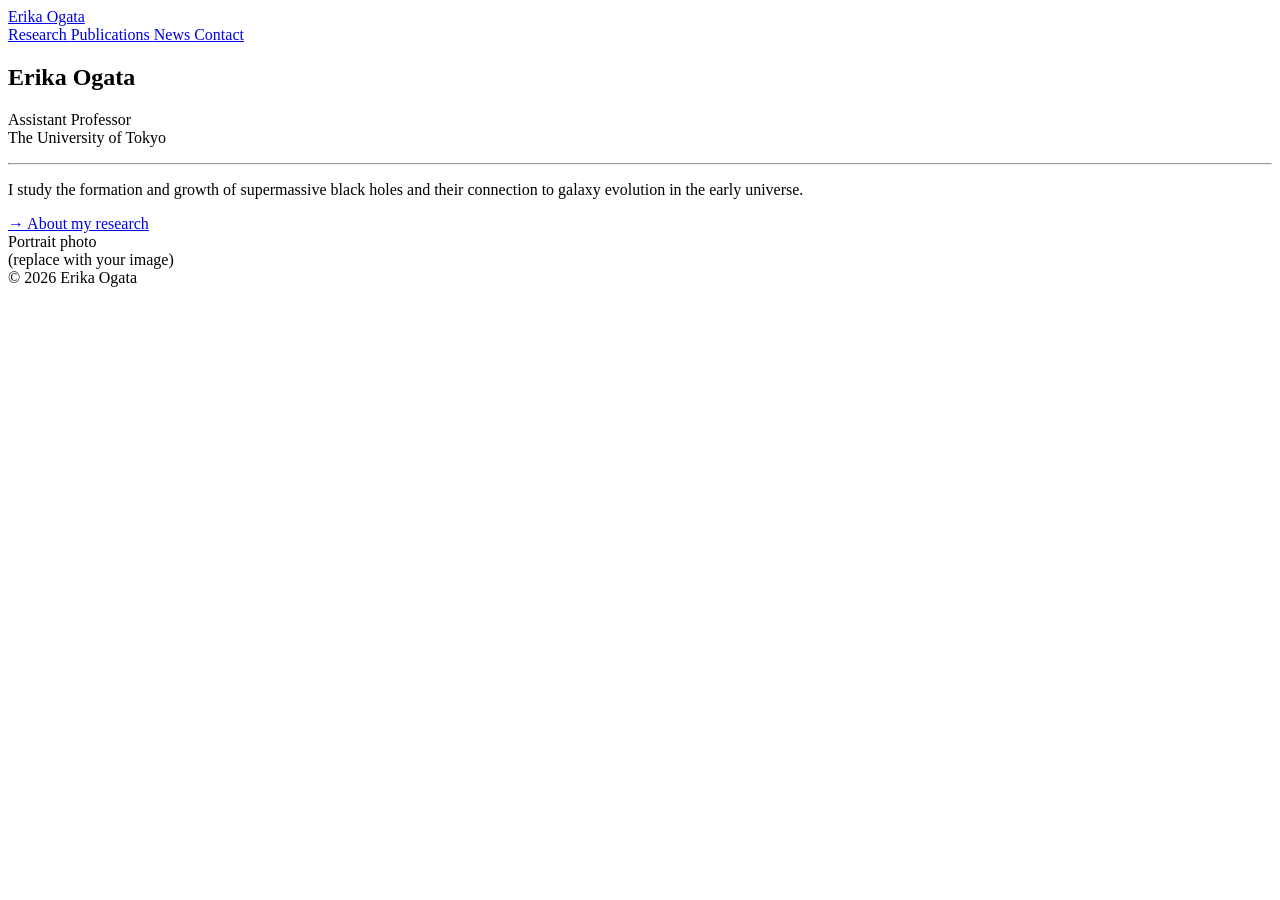
==== index.html @ b4ce8072 "Update index.html" ====
<!DOCTYPE html>
<html lang="en">
 <head>
  <meta charset="utf-8"/>
  <meta content="width=device-width,initial-scale=1" name="viewport"/>
  <title>
   Erika Ogata
  </title>
  <link href="style.css" rel="stylesheet"/>
 </head>
 <body>
  <div class="wrap">
   <header class="header">
    <a class="brand" href="index.html">
     Erika Ogata
    </a>
    <nav class="nav">
     <a href="research.html">
      Research
     </a>
     <a href="publications.html">
      Publications
     </a>
     <a href="news.html">
      News
     </a>
     <a href="contact.html">
      Contact
     </a>
    </nav>
   </header>
   <main>
    <section class="home">
     <div>
      <h1>
       Erika Ogata
      </h1>
      <p class="affiliation">
       Assistant Professor
       <br/>
       The University of Tokyo
      </p>
      <hr class="small-rule"/>
      <p class="intro">
       I study the formation and growth of supermassive black holes and their connection to galaxy evolution in the early universe.
      </p>
      <a href="research.html">
       &rarr; About my research
      </a>
     </div>
     <div class="portrait portrait-placeholder">
      <span>
       Portrait photo
       <br/>
       (replace with your image)
      </span>
     </div>
    </section>
   </main>
   <footer class="footer">
    &copy; 2026 Erika Ogata
   </footer>
  </div>
 </body>
</html>
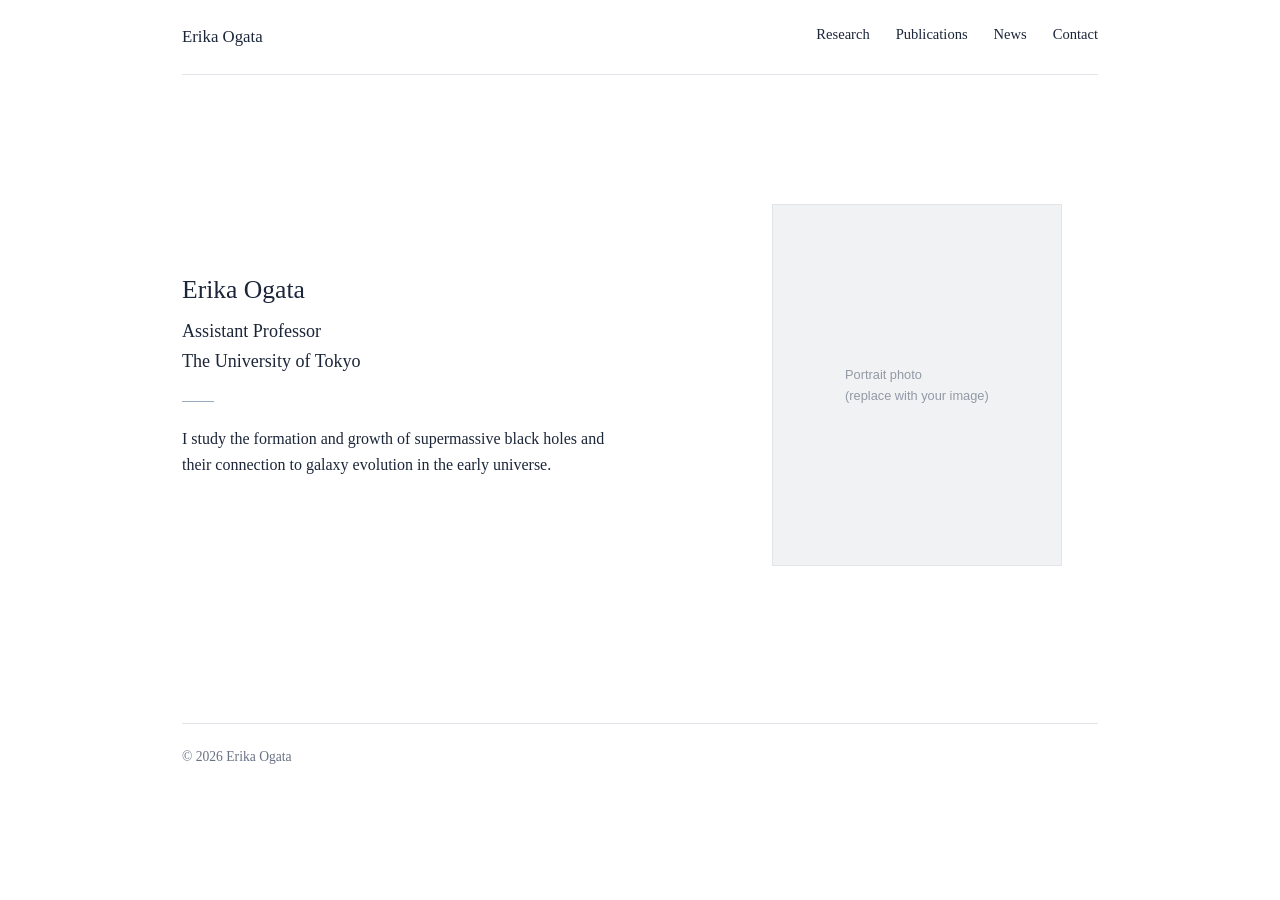
==== commit e40cec81: "Update index.html" ====
--- a/index.html
+++ b/index.html
@@ -44,9 +44,6 @@
       <p class="intro">
        I study the formation and growth of supermassive black holes and their connection to galaxy evolution in the early universe.
       </p>
-      <a href="research.html">
-       &rarr; About my research
-      </a>
      </div>
      <div class="portrait portrait-placeholder">
       <span>
@@ -63,3 +60,4 @@
   </div>
  </body>
 </html>
+
--- a/style.css
+++ b/style.css
@@ -0,0 +1,267 @@
+:root {
+  --ink:#1c2639;
+  --muted:#697184;
+  --line:#e1e4e9;
+  --link:#234a8a
+}
+
+* {
+  box-sizing:border-box
+}
+
+html {
+  scroll-behavior:smooth
+}
+
+body {
+  margin:0;
+  background:#fff;
+  color:var(--ink);
+  font-family:Georgia,'Times New Roman',serif;
+  line-height:1.65
+}
+
+a {
+  color:var(--link);
+  text-decoration:none
+}
+
+a:hover {
+  text-decoration:underline
+}
+
+.wrap {
+  max-width:980px;
+  margin:auto;
+  padding:0 32px
+}
+
+.header {
+  display:flex;
+  justify-content:space-between;
+  align-items:center;
+  border-bottom:1px solid var(--line);
+  padding:22px 0;
+  gap:24px
+}
+
+.brand {
+  color:var(--ink);
+  font-size:1.05rem
+}
+
+.nav {
+  display:flex;
+  gap:26px;
+  flex-wrap:wrap
+}
+
+.nav a {
+  font-size:.91rem;
+  color:var(--ink);
+  padding-bottom:6px
+}
+
+.nav a.active {
+  border-bottom:1px solid var(--ink)
+}
+
+main {
+  min-height:72vh
+}
+
+.home {
+  display:grid;
+  grid-template-columns:1.35fr .85fr;
+  align-items:center;
+  gap:72px;
+  min-height:620px;
+  padding:90px 0
+}
+
+.home h1 {
+  font-size:1.6rem;
+  font-weight:400;
+  margin:0 0 6px
+}
+
+.affiliation {
+  font-size:1.13rem;
+  margin:0
+}
+
+.small-rule {
+  width:32px;
+  border:0;
+  border-top:1px solid #9caac0;
+  margin:24px 0
+}
+
+.intro {
+  max-width:430px;
+  margin:0 0 22px
+}
+
+.portrait {
+  width:100%;
+  max-width:290px;
+  aspect-ratio:4/5;
+  object-fit:cover;
+  background:#f1f2f4;
+  border:1px solid var(--line)
+}
+
+.portrait-placeholder {
+  display:flex;
+  align-items:center;
+  justify-content:center;
+  color:#9299a5;
+  font-family:Arial,sans-serif;
+  font-size:.8rem
+}
+
+.page {
+  padding:55px 0 90px
+}
+
+.page h1 {
+  font-size:2rem;
+  font-weight:400;
+  margin:0 0 10px
+}
+
+.lead {
+  max-width:660px;
+  margin:22px 0 38px
+}
+
+.research-row {
+  display:grid;
+  grid-template-columns:42px 1fr;
+  gap:16px;
+  border-top:1px solid var(--line);
+  padding:25px 0
+}
+
+.research-row .num {
+  color:var(--muted)
+}
+
+.research-row h2 {
+  font-weight:400;
+  font-size:1.2rem;
+  margin:0 0 5px
+}
+
+.research-row p {
+  margin:0;
+  color:#3f4859
+}
+
+.pub {
+  display:grid;
+  grid-template-columns:65px 1fr;
+  gap:18px;
+  border-top:1px solid var(--line);
+  padding:17px 0
+}
+
+.pub .year,.meta {
+  color:var(--muted);
+  font-size:.92rem
+}
+
+.pub h2 {
+  font-size:1.02rem;
+  font-weight:400;
+  line-height:1.45;
+  margin:0 0 4px
+}
+
+.pub p {
+  margin:0
+}
+
+.pub .links {
+  font-size:.92rem;
+  margin-top:4px
+}
+
+.news-row {
+  display:grid;
+  grid-template-columns:115px 1fr;
+  gap:20px;
+  border-top:1px solid var(--line);
+  padding:13px 0
+}
+
+.news-row time {
+  color:var(--muted)
+}
+
+.news-row p {
+  margin:0
+}
+
+.contact-grid {
+  display:grid;
+  grid-template-columns:1fr 1fr;
+  gap:30px
+}
+
+.contact-grid h2 {
+  font-size:1.05rem;
+  font-weight:400;
+  margin:0 0 8px
+}
+
+.contact-grid p {
+  margin:0 0 28px
+}
+
+.footer {
+  border-top:1px solid var(--line);
+  color:var(--muted);
+  padding:22px 0 35px;
+  font-size:.85rem
+}
+
+@media(max-width:650px) {
+  .wrap {
+    padding:0 22px
+  }
+
+  .header {
+    align-items:flex-start;
+    flex-direction:column;
+    gap:12px
+  }
+
+  .nav {
+    gap:16px
+  }
+
+  .home {
+    grid-template-columns:1fr;
+    gap:35px;
+    min-height:0;
+    padding:70px 0
+  }
+
+  .portrait {
+    max-width:230px
+  }
+
+  .contact-grid {
+    grid-template-columns:1fr
+  }
+
+  .pub {
+    grid-template-columns:48px 1fr
+  }
+
+  .page {
+    padding-top:42px
+  }
+
+}
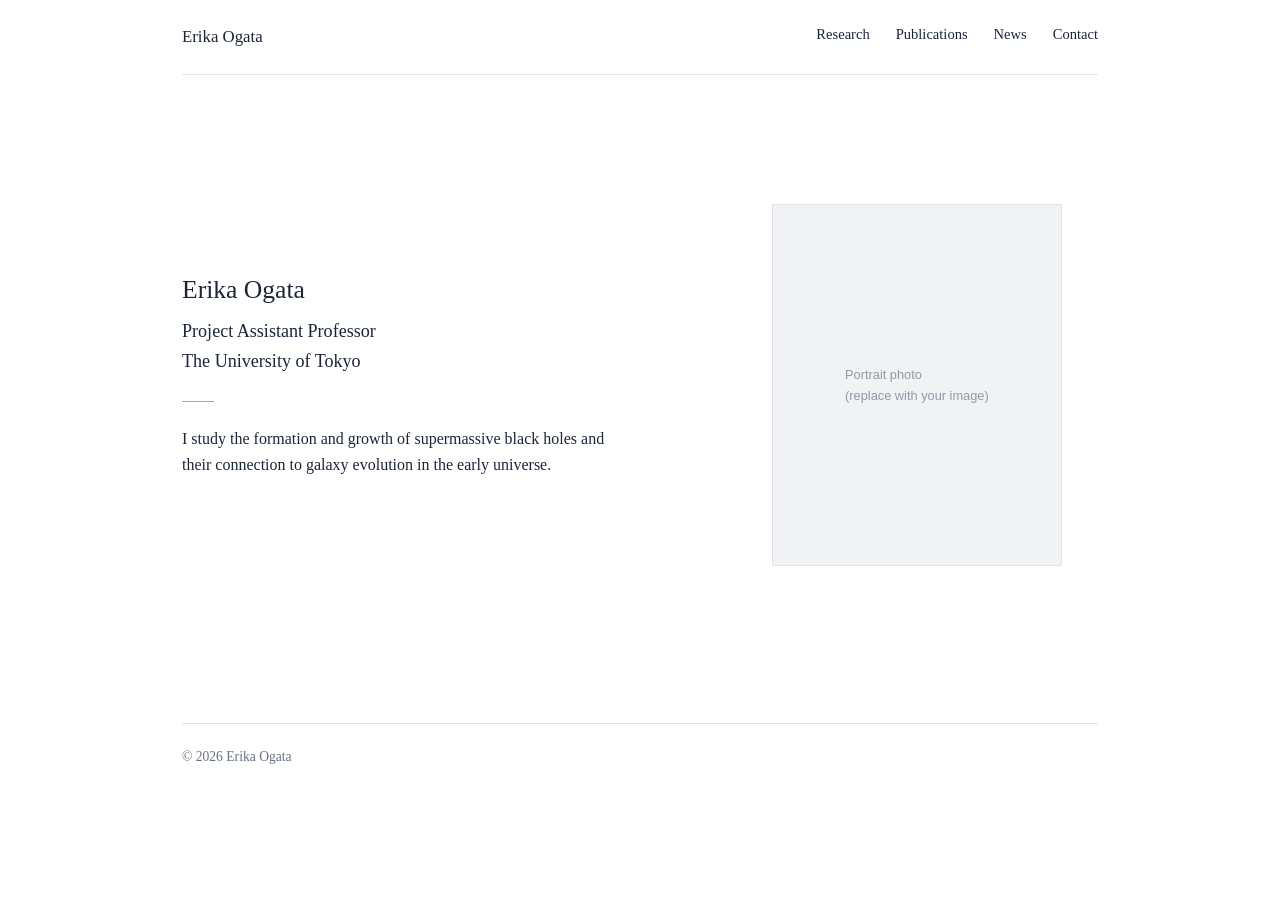
==== commit ad336e0e: "Update index.html" ====
--- a/index.html
+++ b/index.html
@@ -36,7 +36,7 @@
        Erika Ogata
       </h1>
       <p class="affiliation">
-       Assistant Professor
+       Project Assistant Professor
        <br/>
        The University of Tokyo
       </p>
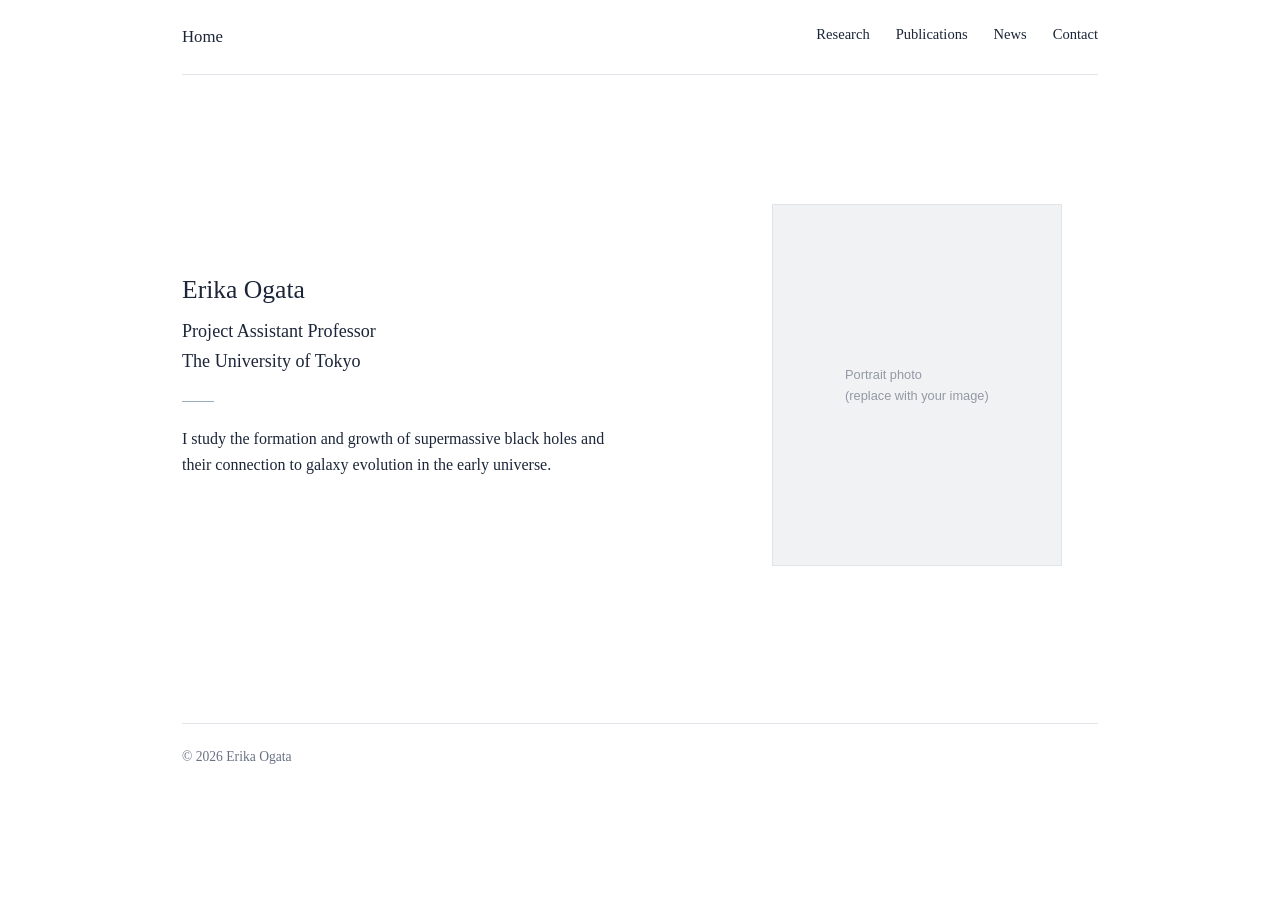
==== commit e940d70e: "Update index.html" ====
--- a/index.html
+++ b/index.html
@@ -12,7 +12,7 @@
   <div class="wrap">
    <header class="header">
     <a class="brand" href="index.html">
-     Erika Ogata
+     Home
     </a>
     <nav class="nav">
      <a href="research.html">
--- a/style.css
+++ b/style.css
@@ -204,9 +204,7 @@
 }
 
 .contact-grid {
-  display:grid;
-  grid-template-columns:1fr 1fr;
-  gap:30px
+  display: block;
 }
 
 .contact-grid h2 {
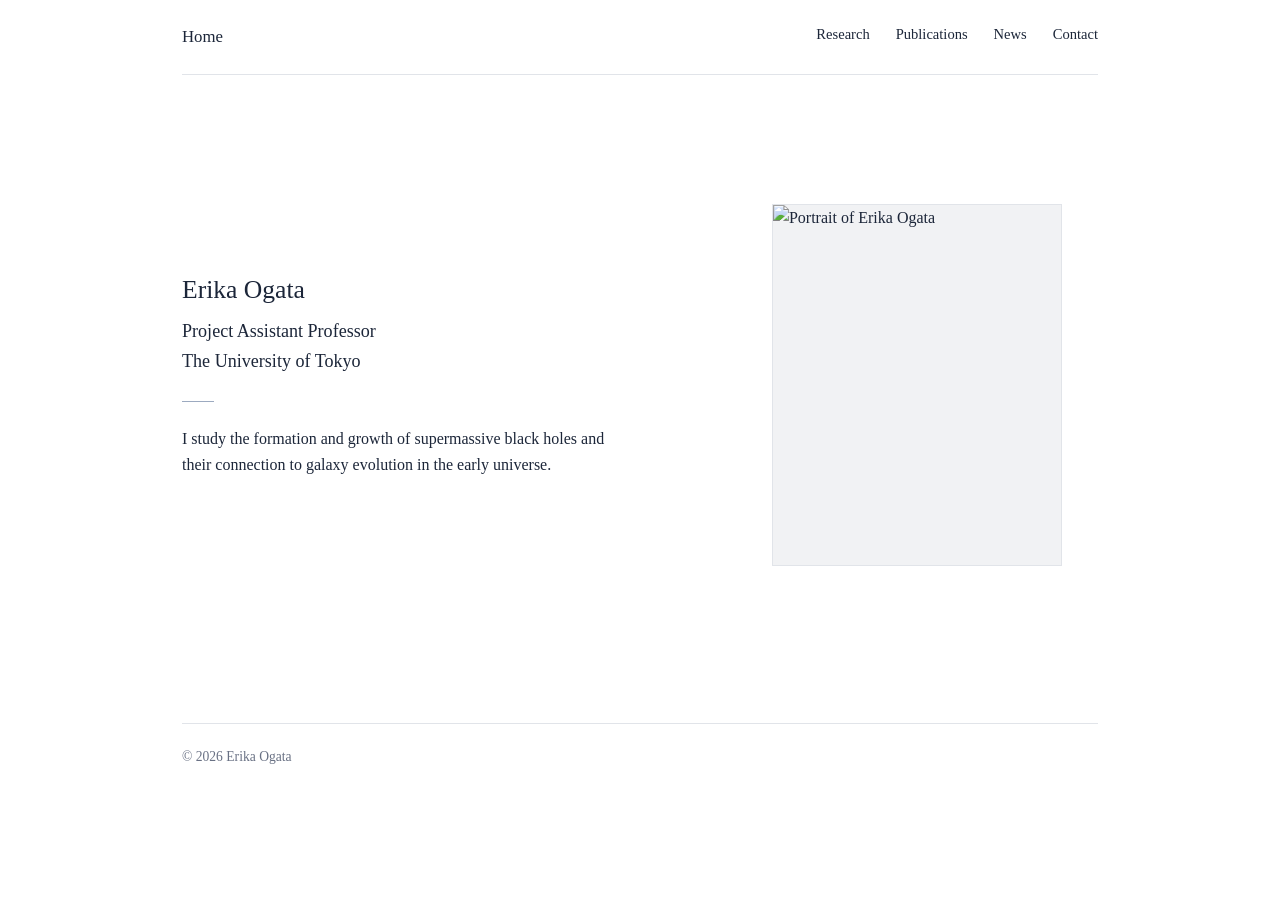
==== commit 503dc300: "Update index.html" ====
--- a/index.html
+++ b/index.html
@@ -1,63 +1,63 @@
 <!DOCTYPE html>
 <html lang="en">
- <head>
+<head>
   <meta charset="utf-8"/>
-  <meta content="width=device-width,initial-scale=1" name="viewport"/>
-  <title>
-   Erika Ogata
-  </title>
+  <meta name="viewport" content="width=device-width, initial-scale=1"/>
+  <title>Erika Ogata</title>
   <link href="style.css" rel="stylesheet"/>
- </head>
- <body>
+</head>
+
+<body>
   <div class="wrap">
-   <header class="header">
-    <a class="brand" href="index.html">
-     Home
-    </a>
-    <nav class="nav">
-     <a href="research.html">
-      Research
-     </a>
-     <a href="publications.html">
-      Publications
-     </a>
-     <a href="news.html">
-      News
-     </a>
-     <a href="contact.html">
-      Contact
-     </a>
-    </nav>
-   </header>
-   <main>
-    <section class="home">
-     <div>
-      <h1>
-       Erika Ogata
-      </h1>
-      <p class="affiliation">
-       Project Assistant Professor
-       <br/>
-       The University of Tokyo
-      </p>
-      <hr class="small-rule"/>
-      <p class="intro">
-       I study the formation and growth of supermassive black holes and their connection to galaxy evolution in the early universe.
-      </p>
-     </div>
-     <div class="portrait portrait-placeholder">
-      <span>
-       Portrait photo
-       <br/>
-       (replace with your image)
-      </span>
-     </div>
-    </section>
-   </main>
-   <footer class="footer">
-    &copy; 2026 Erika Ogata
-   </footer>
+
+    <header class="header">
+      <a class="brand" href="index.html">
+        Home
+      </a>
+
+      <nav class="nav">
+        <a href="research.html">Research</a>
+        <a href="publications.html">Publications</a>
+        <a href="news.html">News</a>
+        <a href="contact.html">Contact</a>
+      </nav>
+    </header>
+
+    <main>
+      <section class="home">
+
+        <div>
+          <h1>Erika Ogata</h1>
+
+          <p class="affiliation">
+            Project Assistant Professor
+            <br/>
+            The University of Tokyo
+          </p>
+
+          <hr class="small-rule"/>
+
+          <p class="intro">
+            I study the formation and growth of supermassive black holes
+            and their connection to galaxy evolution in the early universe.
+          </p>
+        </div>
+
+        <div class="portrait">
+          <img
+            src="profile.jpeg"
+            alt="Portrait of Erika Ogata"
+          />
+        </div>
+
+      </section>
+    </main>
+
+    <footer class="footer">
+      &copy; 2026 Erika Ogata
+    </footer>
+
   </div>
- </body>
+</body>
 </html>
 
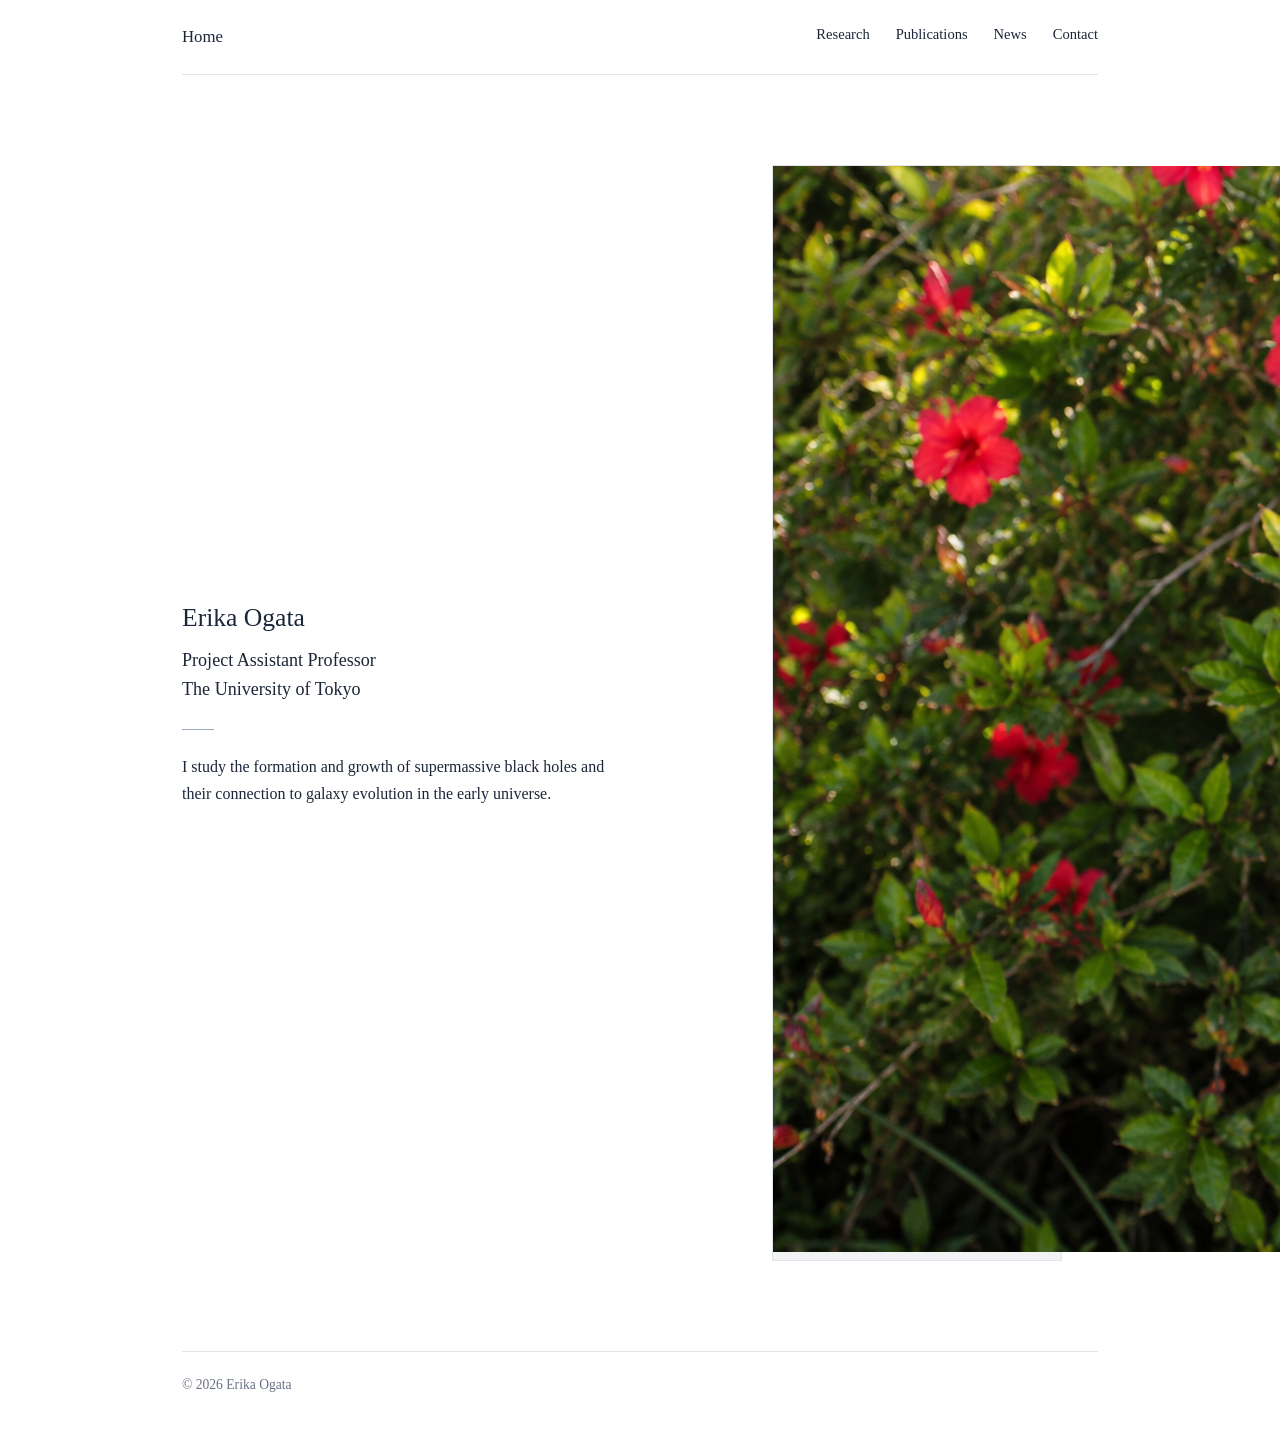
==== commit 6ccc959a: "Update index.html" ====
--- a/index.html
+++ b/index.html
@@ -45,7 +45,7 @@
 
         <div class="portrait">
           <img
-            src="profile.jpeg"
+            src="profile.png"
             alt="Portrait of Erika Ogata"
           />
         </div>
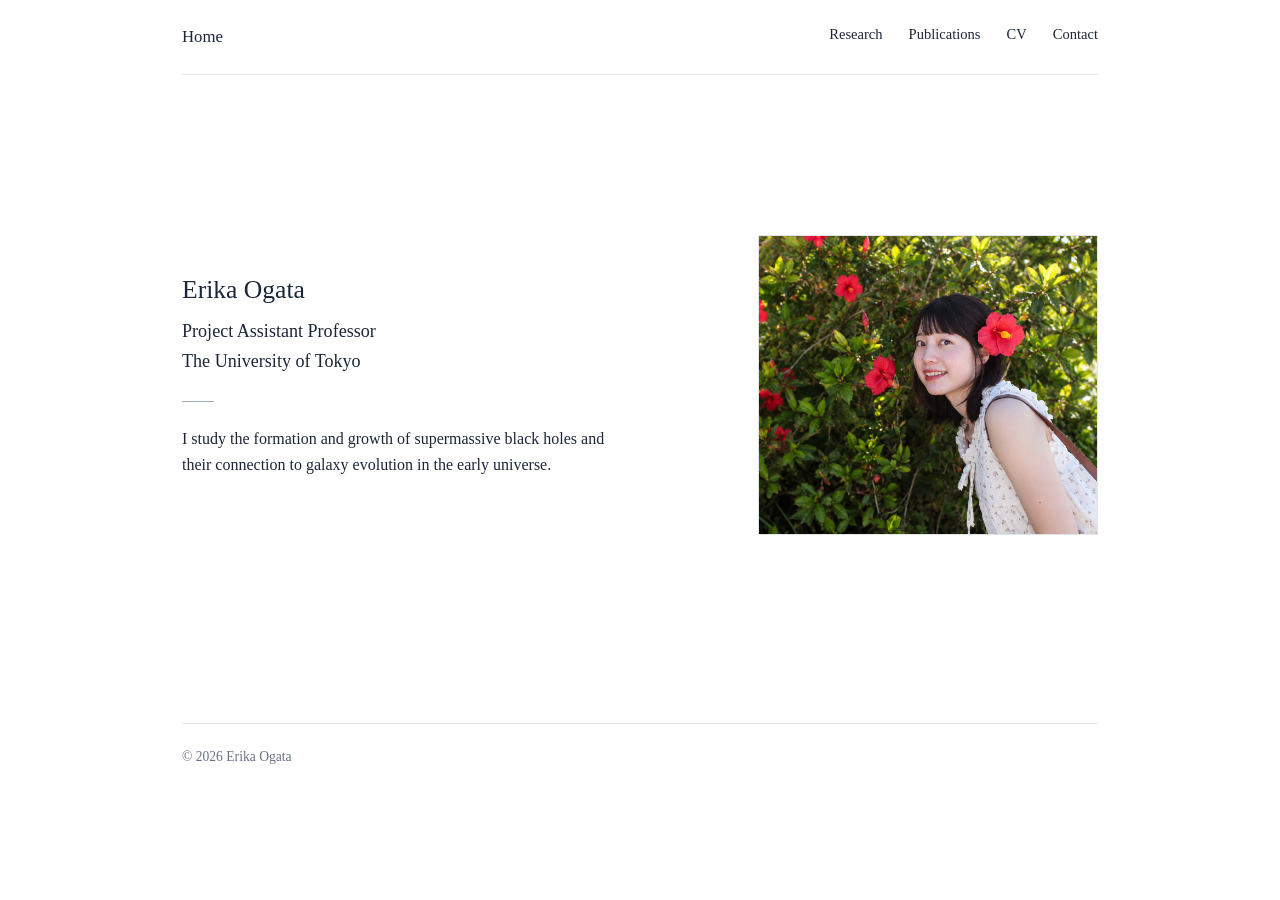
==== commit daaf3cbc: "Update index.html" ====
--- a/index.html
+++ b/index.html
@@ -18,7 +18,7 @@
       <nav class="nav">
         <a href="research.html">Research</a>
         <a href="publications.html">Publications</a>
-        <a href="news.html">News</a>
+        <a href="cv.html">CV</a>
         <a href="contact.html">Contact</a>
       </nav>
     </header>
--- a/style.css
+++ b/style.css
@@ -1,265 +1,314 @@
 :root {
-  --ink:#1c2639;
-  --muted:#697184;
-  --line:#e1e4e9;
-  --link:#234a8a
+  --ink: #1c2639;
+  --muted: #697184;
+  --line: #e1e4e9;
+  --link: #234a8a;
 }
 
 * {
-  box-sizing:border-box
+  box-sizing: border-box;
 }
 
 html {
-  scroll-behavior:smooth
+  scroll-behavior: smooth;
 }
 
 body {
-  margin:0;
-  background:#fff;
-  color:var(--ink);
-  font-family:Georgia,'Times New Roman',serif;
-  line-height:1.65
+  margin: 0;
+  background: #fff;
+  color: var(--ink);
+  font-family: Georgia, 'Times New Roman', serif;
+  line-height: 1.65;
 }
 
 a {
-  color:var(--link);
-  text-decoration:none
+  color: var(--link);
+  text-decoration: none;
 }
 
 a:hover {
-  text-decoration:underline
+  text-decoration: underline;
 }
 
 .wrap {
-  max-width:980px;
-  margin:auto;
-  padding:0 32px
+  max-width: 980px;
+  margin: auto;
+  padding: 0 32px;
 }
 
 .header {
-  display:flex;
-  justify-content:space-between;
-  align-items:center;
-  border-bottom:1px solid var(--line);
-  padding:22px 0;
-  gap:24px
+  display: flex;
+  justify-content: space-between;
+  align-items: center;
+  border-bottom: 1px solid var(--line);
+  padding: 22px 0;
+  gap: 24px;
 }
 
 .brand {
-  color:var(--ink);
-  font-size:1.05rem
+  color: var(--ink);
+  font-size: 1.05rem;
 }
 
 .nav {
-  display:flex;
-  gap:26px;
-  flex-wrap:wrap
+  display: flex;
+  gap: 26px;
+  flex-wrap: wrap;
 }
 
 .nav a {
-  font-size:.91rem;
-  color:var(--ink);
-  padding-bottom:6px
+  font-size: .91rem;
+  color: var(--ink);
+  padding-bottom: 6px;
 }
 
 .nav a.active {
-  border-bottom:1px solid var(--ink)
+  border-bottom: 1px solid var(--ink);
 }
 
 main {
-  min-height:72vh
-}
+  min-height: 72vh;
+}
+
+/* =========================
+   Home
+========================= */
 
 .home {
-  display:grid;
-  grid-template-columns:1.35fr .85fr;
-  align-items:center;
-  gap:72px;
-  min-height:620px;
-  padding:90px 0
+  display: grid;
+  grid-template-columns: minmax(0, 1fr) 340px;
+  align-items: center;
+  gap: 50px;
+  min-height: 620px;
+  padding: 90px 0;
 }
 
 .home h1 {
-  font-size:1.6rem;
-  font-weight:400;
-  margin:0 0 6px
+  font-size: 1.6rem;
+  font-weight: 400;
+  margin: 0 0 6px;
 }
 
 .affiliation {
-  font-size:1.13rem;
-  margin:0
+  font-size: 1.13rem;
+  margin: 0;
 }
 
 .small-rule {
-  width:32px;
-  border:0;
-  border-top:1px solid #9caac0;
-  margin:24px 0
+  width: 32px;
+  border: 0;
+  border-top: 1px solid #9caac0;
+  margin: 24px 0;
 }
 
 .intro {
-  max-width:430px;
-  margin:0 0 22px
-}
+  max-width: 430px;
+  margin: 0 0 22px;
+}
+
+/* =========================
+   Profile Photo
+========================= */
 
 .portrait {
-  width:100%;
-  max-width:290px;
-  aspect-ratio:4/5;
-  object-fit:cover;
-  background:#f1f2f4;
-  border:1px solid var(--line)
+  width: 340px;
+  height: 300px;
+  max-width: 100%;
+  overflow: hidden;
+  margin-left: auto;
+  background: #f1f2f4;
+  border: 1px solid var(--line);
+}
+
+.portrait img {
+  display: block;
+  width: 100%;
+  height: 100%;
+  object-fit: cover;
+  object-position: right center;
 }
 
 .portrait-placeholder {
-  display:flex;
-  align-items:center;
-  justify-content:center;
-  color:#9299a5;
-  font-family:Arial,sans-serif;
-  font-size:.8rem
-}
+  display: flex;
+  align-items: center;
+  justify-content: center;
+  color: #9299a5;
+  font-family: Arial, sans-serif;
+  font-size: .8rem;
+}
+
+/* =========================
+   General Pages
+========================= */
 
 .page {
-  padding:55px 0 90px
+  padding: 55px 0 90px;
 }
 
 .page h1 {
-  font-size:2rem;
-  font-weight:400;
-  margin:0 0 10px
+  font-size: 2rem;
+  font-weight: 400;
+  margin: 0 0 10px;
 }
 
 .lead {
-  max-width:660px;
-  margin:22px 0 38px
-}
+  max-width: 660px;
+  margin: 22px 0 38px;
+}
+
+/* =========================
+   Research
+========================= */
 
 .research-row {
-  display:grid;
-  grid-template-columns:42px 1fr;
-  gap:16px;
-  border-top:1px solid var(--line);
-  padding:25px 0
+  display: grid;
+  grid-template-columns: 42px 1fr;
+  gap: 16px;
+  border-top: 1px solid var(--line);
+  padding: 25px 0;
 }
 
 .research-row .num {
-  color:var(--muted)
+  color: var(--muted);
 }
 
 .research-row h2 {
-  font-weight:400;
-  font-size:1.2rem;
-  margin:0 0 5px
+  font-weight: 400;
+  font-size: 1.2rem;
+  margin: 0 0 5px;
 }
 
 .research-row p {
-  margin:0;
-  color:#3f4859
-}
+  margin: 0;
+  color: #3f4859;
+}
+
+/* =========================
+   Publications
+========================= */
 
 .pub {
-  display:grid;
-  grid-template-columns:65px 1fr;
-  gap:18px;
-  border-top:1px solid var(--line);
-  padding:17px 0
-}
-
-.pub .year,.meta {
-  color:var(--muted);
-  font-size:.92rem
+  display: grid;
+  grid-template-columns: 65px 1fr;
+  gap: 18px;
+  border-top: 1px solid var(--line);
+  padding: 17px 0;
+}
+
+.pub .year,
+.meta {
+  color: var(--muted);
+  font-size: .92rem;
 }
 
 .pub h2 {
-  font-size:1.02rem;
-  font-weight:400;
-  line-height:1.45;
-  margin:0 0 4px
+  font-size: 1.02rem;
+  font-weight: 400;
+  line-height: 1.45;
+  margin: 0 0 4px;
 }
 
 .pub p {
-  margin:0
+  margin: 0;
 }
 
 .pub .links {
-  font-size:.92rem;
-  margin-top:4px
-}
+  font-size: .92rem;
+  margin-top: 4px;
+}
+
+/* =========================
+   News
+========================= */
 
 .news-row {
-  display:grid;
-  grid-template-columns:115px 1fr;
-  gap:20px;
-  border-top:1px solid var(--line);
-  padding:13px 0
+  display: grid;
+  grid-template-columns: 115px 1fr;
+  gap: 20px;
+  border-top: 1px solid var(--line);
+  padding: 13px 0;
 }
 
 .news-row time {
-  color:var(--muted)
+  color: var(--muted);
 }
 
 .news-row p {
-  margin:0
-}
+  margin: 0;
+}
+
+/* =========================
+   Contact
+========================= */
 
 .contact-grid {
   display: block;
 }
 
 .contact-grid h2 {
-  font-size:1.05rem;
-  font-weight:400;
-  margin:0 0 8px
+  font-size: 1.05rem;
+  font-weight: 400;
+  margin: 0 0 8px;
 }
 
 .contact-grid p {
-  margin:0 0 28px
-}
+  margin: 0 0 28px;
+}
+
+/* =========================
+   Footer
+========================= */
 
 .footer {
-  border-top:1px solid var(--line);
-  color:var(--muted);
-  padding:22px 0 35px;
-  font-size:.85rem
-}
-
-@media(max-width:650px) {
+  border-top: 1px solid var(--line);
+  color: var(--muted);
+  padding: 22px 0 35px;
+  font-size: .85rem;
+}
+
+/* =========================
+   Mobile
+========================= */
+
+@media (max-width: 650px) {
+
   .wrap {
-    padding:0 22px
+    padding: 0 22px;
   }
 
   .header {
-    align-items:flex-start;
-    flex-direction:column;
-    gap:12px
+    align-items: flex-start;
+    flex-direction: column;
+    gap: 12px;
   }
 
   .nav {
-    gap:16px
+    gap: 16px;
   }
 
   .home {
-    grid-template-columns:1fr;
-    gap:35px;
-    min-height:0;
-    padding:70px 0
+    grid-template-columns: 1fr;
+    gap: 35px;
+    min-height: 0;
+    padding: 70px 0;
   }
 
   .portrait {
-    max-width:230px
+    width: 280px;
+    height: 247px;
+    margin: 0 auto;
   }
 
   .contact-grid {
-    grid-template-columns:1fr
+    display: block;
   }
 
   .pub {
-    grid-template-columns:48px 1fr
+    grid-template-columns: 48px 1fr;
   }
 
   .page {
-    padding-top:42px
-  }
-
-}
+    padding-top: 42px;
+  }
+
+}
